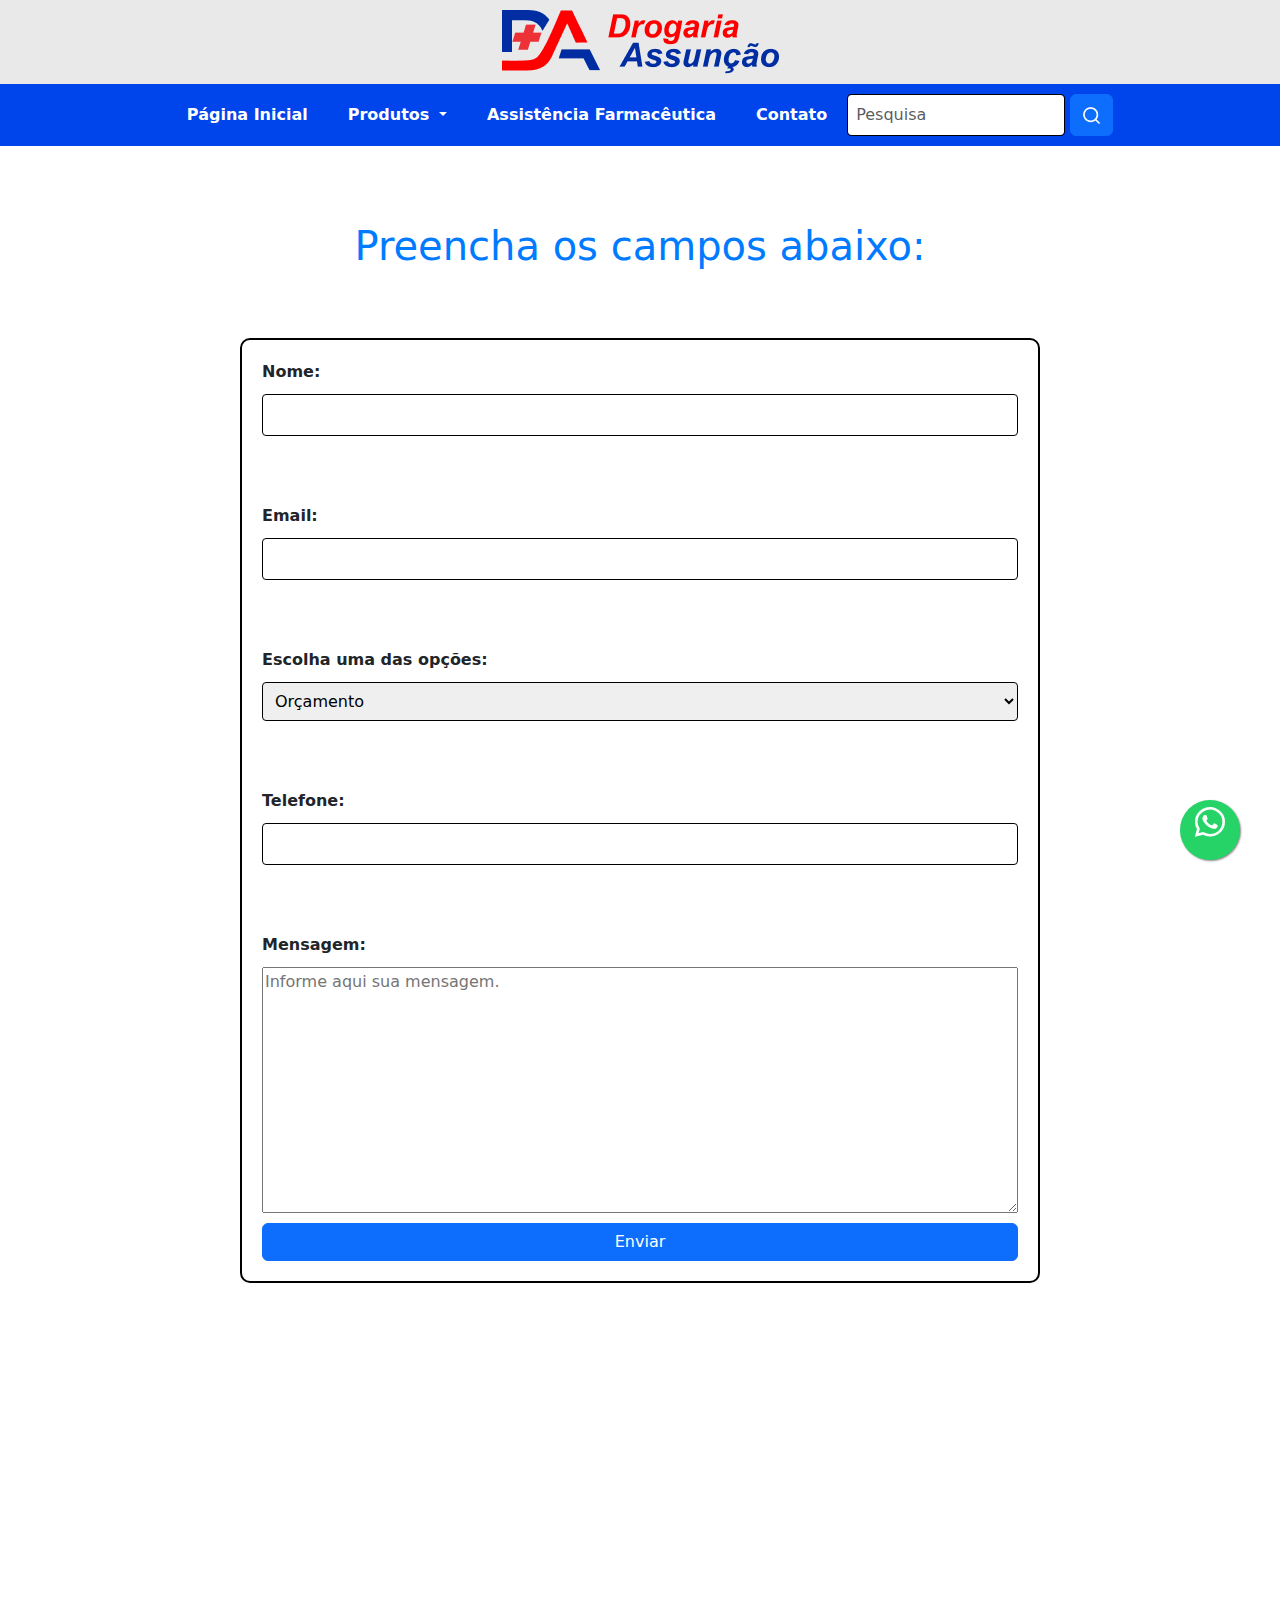
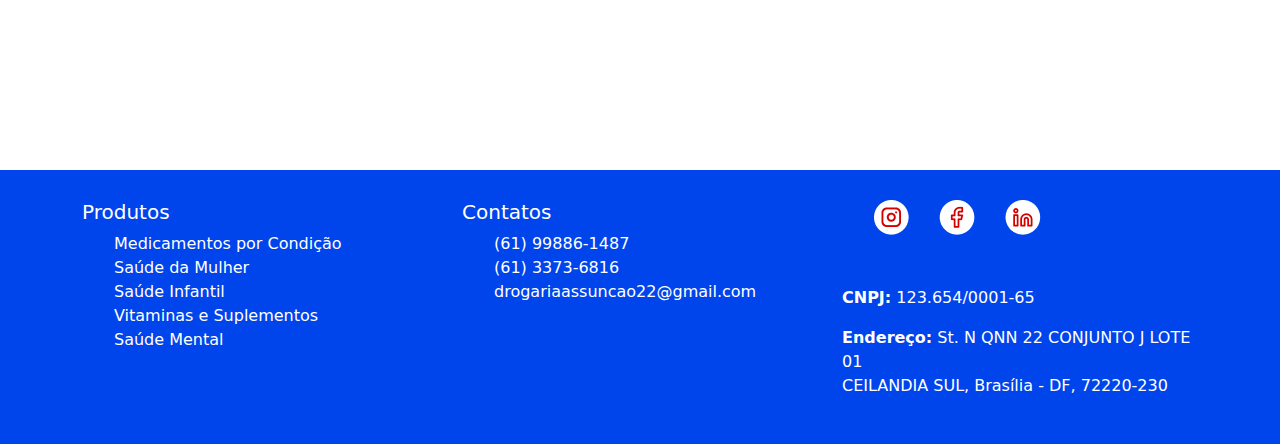
==== contato.html @ dc8b57d2 "addfiles" ====
<!DOCTYPE html>
<html lang="pt-br">
<head>
    <meta charset="UTF-8">
    <meta name="viewport" content="width=device-width, initial-scale=1.0">
    <title>Drogaria Assunção</title>
    <link rel="stylesheet" href="style.css">
    <link rel="stylesheet" href="https://cdn.jsdelivr.net/npm/bootstrap@5.3.2/dist/css/bootstrap.min.css">

    <style>
        /*body {
            margin-top: 40px;
            background-color: #222;
            color: #fff;
            font-family: Arial, sans-serif;
        }*/
    
        .box-content {
            max-width: 800px;
            margin: 0 auto;
            padding: 20px;
            border: 2px solid black;
            border-radius: 10px;
        }
    
        h1 {
            color: #007BFF;
            text-align: center;
            margin-bottom: 20px;
        }
    
        form {
            display: flex;
            flex-direction: column;
            gap: 10px;
        }
    
        label {
            font-weight: bold;
        }
    
        input[type="text"],
        input[type="email"],
        input[type="tel"],
        select {
            padding: 8px;
            border: 1px solid black;
            border-radius: 4px;
        }
    
        input[type="submit"] {
            padding: 8px;
            background-color: #007BFF;
            color: black;
            border: none;
            border-radius: 10px;
            cursor: pointer;
        }
    
       /* button {
            width: 80px;
            padding: 10px;
            margin-left: auto;
            margin-right: auto;
            font-weight: bolder;
        }*/

        .formulario-sessao {
            padding-top: 80px;
            padding: 80px;
        }
    
    
    </style>

</head>

<body>  

    <div class="navegacao">
        <header>
            <img class="logotipo" src="./assets/img/Logotipo.png" alt="Logotipo da Droigaria Assuncao">
        </header>

        <nav>
            <a href="index.html">Página Inicial</a>
            <div class="dropdown">
                <a href="#" class="dropdown dropdown-toggle" data-bs-toggle="dropdown">
                    Produtos
                </a>
                <ul class="dropdown-menu">
                    <li class="dropdown-item">
                        <a class="link-produtos" href="">Medicamentos por Condição</a>
                    </li>
                    <li class="dropdown-item">
                        <a class="link-produtos" href="">Saúde da Mulher</a>
                    </li>
                    <li class="dropdown-item">
                        <a class="link-produtos" href="">Saúde Infantil</a>
                    </li>
                    <li class="dropdown-item">
                        <a class="link-produtos" href="">Vitaminas e Suplementos</a>
                    </li>
                    <li class="dropdown-item">
                        <a class="link-produtos" href=""> Saúde Mental</a>
                    </li>
                    <li class="dropdown-item">
                        <a class="link-produtos" href=""> Diabetes</a>
                    </li>
                    <li class="dropdown-item">
                        <a class="link-produtos" href=""> Higiene Pessoal</a>
                    </li>
                </ul>
            </div>
            <a href="#">Assistência Farmacêutica</a>
            <a href="#">Contato</a>
            <div class="search-space">
                <input class="form-control" type="text" placeholder="Pesquisa">
                <button class="btn btn-primary" type="submit"><img src="./assets/img/🦆 icon _search_.png" alt=""></button>
            </div>
        </nav>

    </div>

    <!--sessão formulário-->

    <section class="formulario-sessao">
        <h1>Preencha os campos abaixo:</h1>
    <br><br>
                <form id="formulario" class="box-content">
                    <label for="nome">Nome:</label>
                    <input type="text" id="nome" name="nome" required><br><br>

                    <label for="email">Email:</label>
                    <input type="email" id="email" name="email" required><br><br>

                    <label for="opcao">Escolha uma das opções:</label>
                    <select id="opcao" name="opcao">
                        <option value="um Orçamento">Orçamento</option>
                        <option value="uma Sugestão">Sugestão</option>
                        <option value="uma Reclamação">Reclamação</option>
                        <option value="Outros">Outros</option>
                    </select><br><br>

                    <label for="telefone">Telefone:</label>
                    <input type="tel" id="telefone" name="telefone" required><br><br>

                    <label for="textarea">Mensagem:</label>
                    <textarea name="textarea" id="textarea" cols="30" rows="10" placeholder="Informe aqui sua mensagem."></textarea>

                    <button type="submit" class="btn btn-primary">Enviar</button>
                </form>
    </section>


    <iframe src="https://www.google.com/maps/embed?pb=!1m18!1m12!1m3!1d3838.4378508796917!2d-48.1099433!3d-15.833568399999997!2m3!1f0!2f0!3f0!3m2!1i1024!2i768!4f13.1!3m3!1m2!1s0x935bcd1d55c0744d%3A0x8ae49b2d48310d86!2sDROGARIA%20ASSUN%C3%87%C3%83O%20Farmacia!5e0!3m2!1spt-BR!2sbr!4v1702053990531!5m2!1spt-BR!2sbr" width="100%" height="400px" style="border:0;" allowfullscreen="" loading="lazy" referrerpolicy="no-referrer-when-downgrade"></iframe>

    <!-- Adicione outras seções conforme necessário -->

    <footer>
        <!-- Adicione o rodapé conforme discutido anteriormente -->
        <div class="container">
            <div class="row">
                <div class="col">
                    <h5 class="titulo-rodape">Produtos</h5>
                    <ul class="lista-rodape">
                        <li class="item-produto"><a href="">Medicamentos por Condição</a></li>
                        <li class="item-produto"><a href="">Saúde da Mulher</a></li>
                        <li class="item-produto"><a href="">Saúde Infantil</a></li>
                        <li class="item-produto"><a href="">Vitaminas e Suplementos</a></li>
                        <li class="item-produto"><a href="">Saúde Mental</a></li>
                    </ul>
                </div>
                <div class="col">
                    <h5 class="titulo-rodape">Contatos</h5>
                    <ul class="lista-rodape">
                        <li class="item-contatos">(61) 99886-1487</li>
                        <li class="item-contatos">(61) 3373-6816</li>
                        <li class="item-contatos">drogariaassuncao22@gmail.com</li>
                    </ul>
                </div>
                <div class="col">
                    <ul class="lista">
                        <li class="lista_item"><a href=""><img src="./assets/img/instagram-icon.png" alt=""></a></li>
                        <li class="lista_item"><a href=""><img src="./assets/img/facebook-icon.png" alt=""></a></li>
                        <li class="lista_item"><a href=""><img src="./assets/img/linkedin-icon.png" alt=""></a></li>
                    </ul>
                    <p class="cnpj"><strong>CNPJ:</strong> 123.654/0001-65</p>
                    <P class="endereco"><strong>Endereço:</strong> St. N QNN 22 CONJUNTO J LOTE 01<br>
                        CEILANDIA SUL, Brasília - DF, 72220-230</P>
                </div>
            </div>
        </div>
        <a href="https://wa.me/5561992607681?text=Adorei%20seu%20artigo" style="position:fixed;width:60px;height:60px;bottom:40px;right:40px;background-color:#25d366;
        color:#FFF;border-radius:50px;text-align:center;font-size:30px;box-shadow: 1px 1px 2px #888;
        z-index:1000;" target="_blank">
        <i style="margin-top:20px" class="bi bi-whatsapp"></i>
        </a>
    </footer>

    <script src="https://cdn.jsdelivr.net/npm/bootstrap@5.3.2/dist/js/bootstrap.bundle.min.js"></script>
    <script type="text/javascript" src="script.js"></script>

</body>
</html>
---- style.css ----
@import url("https://cdn.jsdelivr.net/npm/bootstrap-icons@1.11.2/font/bootstrap-icons.min.css");

*{
    box-sizing: border-box;
    text-decoration: none;
    list-style-type: none;
}

 /* Estilos CSS */
 body {
    font-family: Arial, sans-serif;
    margin: 0;
    padding: 0;
    padding-top: 142px;
}

.navegacao {
    position: fixed;
    top: 0;
    width: 100%;
    z-index: 9999;
}

header {
    background-color: #e9e9e9;
    text-align: center;
    padding: 10px;
}

nav {
    display: flex;
    background-color: #0044eb;
    padding: 10px;
    justify-content: center;
    align-items: center;
}

nav a {
    color: white;
    text-decoration: none;
   /* padding: 8px 10px;*/
    margin: 0 20px;
    font-weight: 600;
}

nav div ul li .link-produtos {
    color: black;
}

nav div ul li .link-produtos:hover {
    background-color: rgb(206, 206, 206);
}

nav a:hover {
    background-color: #0032ab;
}

.search-space {
   display: flex;
   gap: 5px;
}

.form-control {
    max-width: 300px;
}

section {
    padding: 20px;
}

#banner {
    text-align: center;
    margin-top: 40px;
}

.produtos {
    padding-bottom: 80px;
}

#featured-products {
    display: flex;
    flex-wrap: wrap;
    justify-content: space-between;
    width: 80%;
    margin: 0 auto;
}

.product {
    display: flex;
    flex-direction: column;
    align-items: center;
    width: 100%;
    height: 100%;
    /*margin: 10px;*/
    border: 1px solid #ddd;
    padding: 30px;
    text-align: center;
    border-radius: 8px;
    box-shadow: 5px 10px 18px #888888;
    justify-content: space-between;
}

.product h3 {
    margin-top: 20px;
}

.product img {
    max-width: 260px;
}

.product button {
    font-weight: 600;
    padding: 10px 50px;
    font-size: 18px;
}

/*sessão de depoimentos*/

.depoimentos {
    padding-top: 100px;
    padding-bottom: 150px;
}

.container-dados-depoimento {
    display: flex;
}

.depoimento {
    margin-top: 70px;
}

.imagem-depoimento {
    width: 65px;
    height: 65px;
    background-color: #d3d3d3;
    border-radius: 50px;
    background-repeat: no-repeat;
    background-position: center;
    margin-right: 15px;
}

#depoimento-1 .imagem-depoimento {
    background-image: url(./assets/img/modelo.jpg);
    background-size: cover;
}

#depoimento-2 .imagem-depoimento {
    background-image: url(./assets/img/homem.jpg);
    background-size: cover;
}

.nome-depoimento {
    color: black;
    font-size: 24px;
    margin-bottom: 5px;
}

.nota-depoimento {
    color: orange;
}

.nota-depoimento span {
    color: black;
}

.texto-depoimento {
    display: flex;
    font-size: 16px;
    color: black;
}

.texto-depoimento i {
    font-size: 35px;
    color: #0044eb;
}

.texto-depoimento i span {
    text-align: left!important;
}

.texto-depoimento i:first-child {
    padding-left: 10px;
    padding-right: 35px;
}

.texto-depoimento i:last-child {
    padding-left: 45px;
    display: flex;
    justify-content: center;
    align-items: end;
}

/*fim da sessão de depoimentos*/

footer {
    background-color: #0044eb;
    padding: 30px;
}

.lista {
    display: flex;
    gap: 30px;
    padding-bottom: 35px;
}

.lista .lista_item {
    display: inline;
}

.container .row .col .titulo-rodape {
    color: #fff;
}

.container .row .col .lista-rodape .item-produto a {
    text-decoration: none;
    color: #fff;
}

.container .row .col .lista-rodape .item-contatos {
    color: #fff;
}

.container .row .col .cnpj, .endereco {
    color: #fff;
}

/* Sessão página de produtos estilos*/


.nav-produtos .nav-link.active {
    background-color: #5885f8;
    color: #fff;
}

.nav-produtos .nav-link:hover {
    color: #0044eb;
}

.card-item {
    height: 360px;
    align-items: center;
    padding: 20px;
}

.box-card .card-item {
    border: none;
}

.card-item .img-produto img {
    width: 100%;
}

.card-item .img-produto {
    text-align: center;
}

.card-item .title-produto {
    color: black;
    text-overflow: ellipsis;
    white-space: nowrap;
    overflow: hidden;
    height: 40px;
    margin-bottom: 0px;
}

.card-item .price-produto {
    color: red;
    font-size: 24px;
}

.card-item .img-produto img {
    width: 70%;
}

.card-item .add-carrinho {
    display: none;
    text-align: center;
    height: 30px;
    justify-content: center;
    align-items: center;
}

.btn-menos {
    color: black;
    padding: 5px 7px;
    border: 2px solid black;
    border-top-left-radius: 10px;
    border-bottom-left-radius: 10px;
    font-size: 14px;
    cursor: pointer;
}

.btn-mais {
    color: black;
    padding: 5px 7px;
    border: 2px solid black;
    border-top-right-radius: 10px;
    border-bottom-right-radius: 10px;
    font-size: 14px;
    cursor: pointer;
}

.add-numeros-itens {
    color: black;
    padding: 2px 15px;
    border-top: 2px solid black;
    border-bottom: 2px solid black;
    font-size: 18px;
}

.btn-add {
    border: 2px solid black;
    font-size: 16px;
    padding: 4px 10px;
    border-radius: 10px;
    color: #fff;
    background-color: black;
    margin-left: 0px;
}

.card-item:hover {
    background-color: #f1f1f1;
}

.card-item:hover .title-produto {
    display: none;
}

.card-item:hover .add-carrinho {
    display: flex;
}

.card-item:hover .price-produto {
    margin-top: 20px;
}
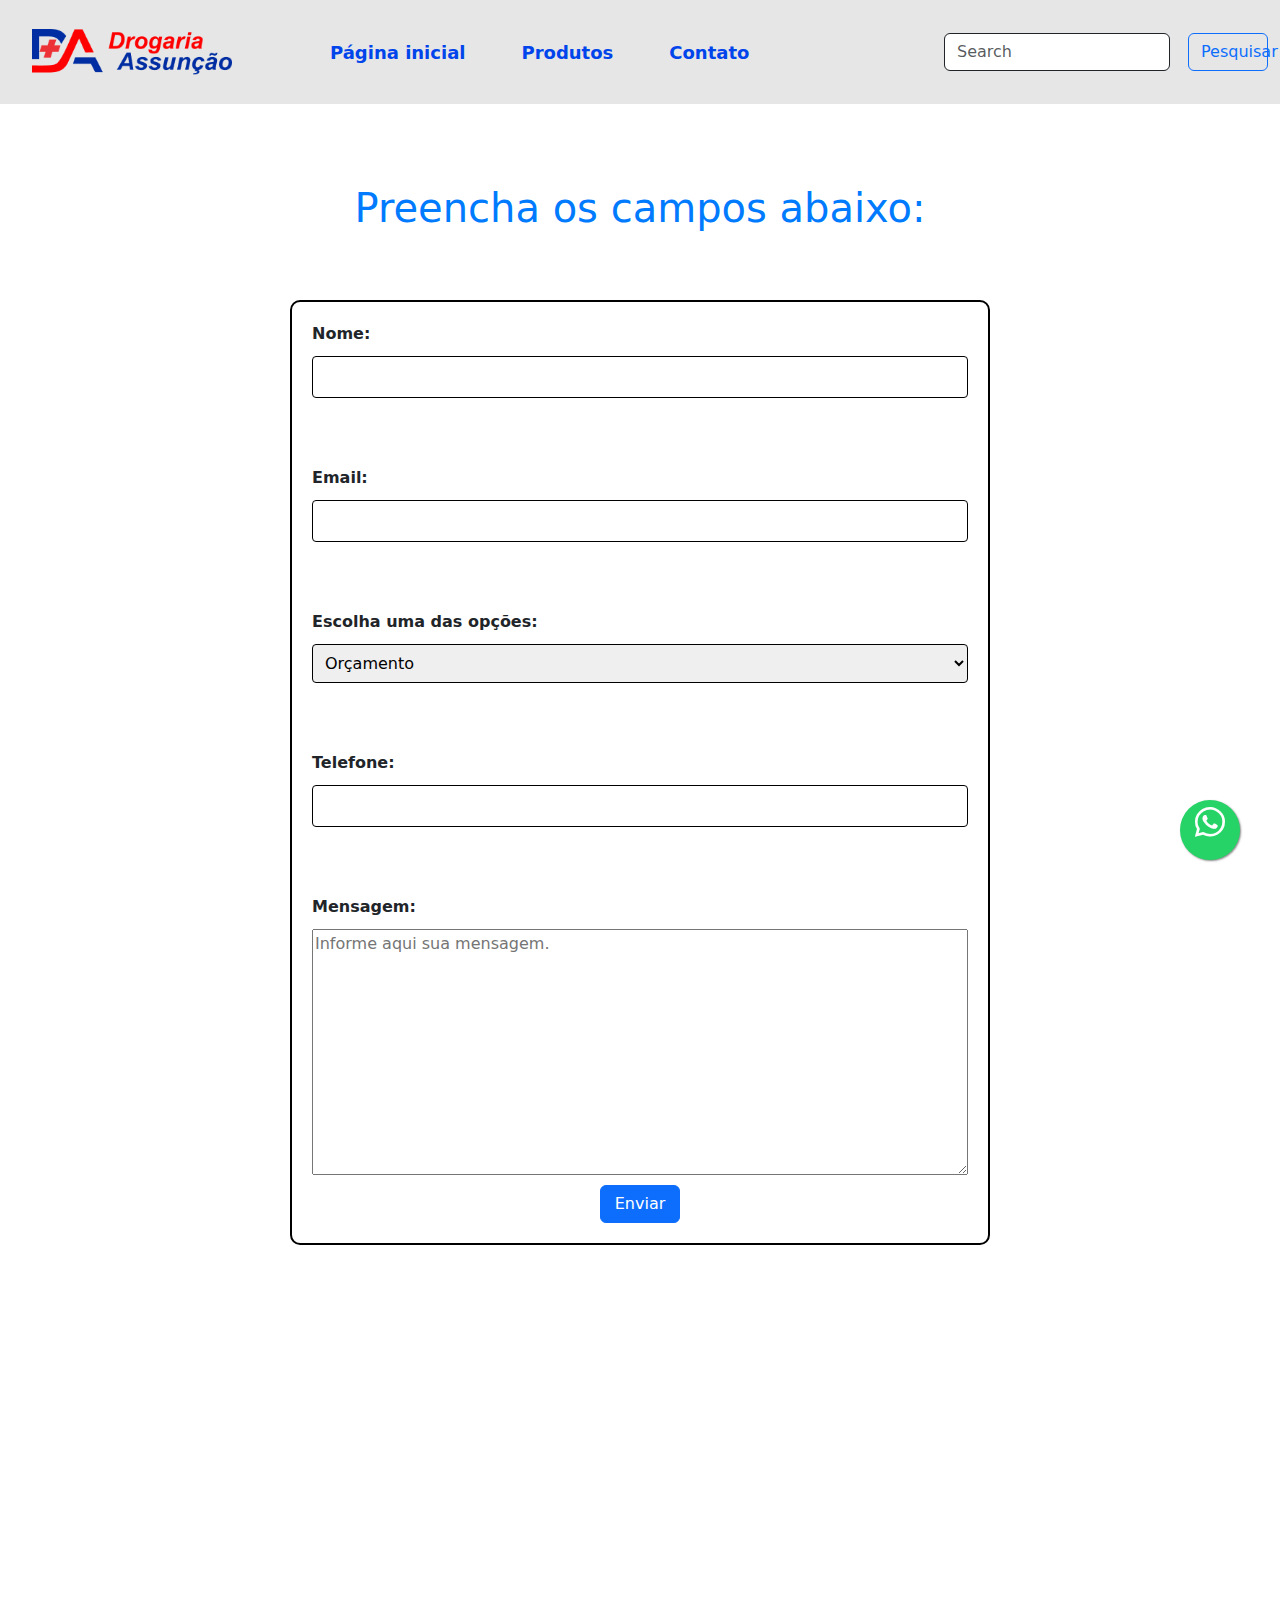
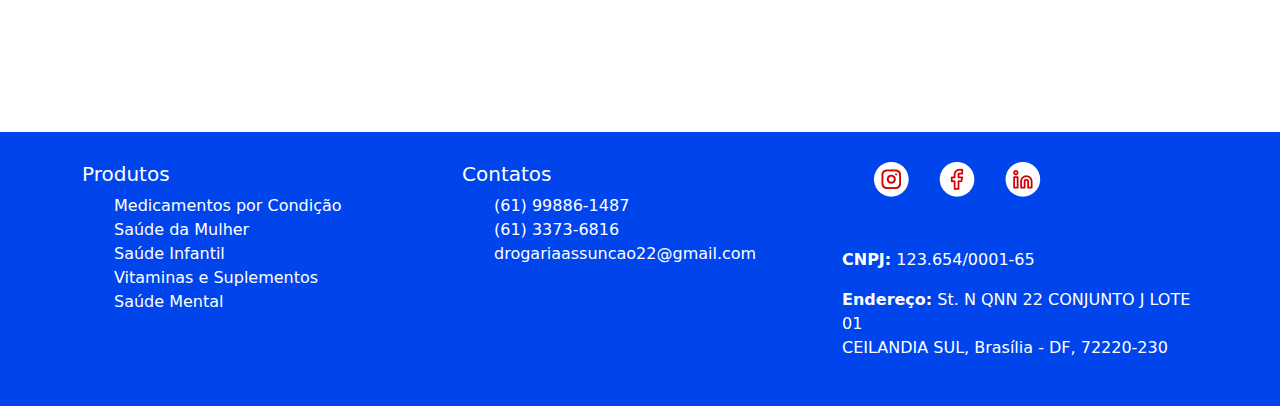
==== commit 7a641e96: "implementacao" ====
--- a/contato.html
+++ b/contato.html
@@ -8,15 +8,9 @@
     <link rel="stylesheet" href="https://cdn.jsdelivr.net/npm/bootstrap@5.3.2/dist/css/bootstrap.min.css">
 
     <style>
-        /*body {
-            margin-top: 40px;
-            background-color: #222;
-            color: #fff;
-            font-family: Arial, sans-serif;
-        }*/
     
         .box-content {
-            max-width: 800px;
+            max-width: 700px;
             margin: 0 auto;
             padding: 20px;
             border: 2px solid black;
@@ -57,17 +51,19 @@
             cursor: pointer;
         }
     
-       /* button {
+       button {
             width: 80px;
             padding: 10px;
             margin-left: auto;
             margin-right: auto;
             font-weight: bolder;
-        }*/
+        }
 
         .formulario-sessao {
             padding-top: 80px;
-            padding: 80px;
+            padding-right: 20px;
+            padding-left: 20px;
+            padding-bottom: 80px;
         }
     
     
@@ -77,50 +73,31 @@
 
 <body>  
 
-    <div class="navegacao">
-        <header>
-            <img class="logotipo" src="./assets/img/Logotipo.png" alt="Logotipo da Droigaria Assuncao">
-        </header>
-
-        <nav>
-            <a href="index.html">Página Inicial</a>
-            <div class="dropdown">
-                <a href="#" class="dropdown dropdown-toggle" data-bs-toggle="dropdown">
-                    Produtos
-                </a>
-                <ul class="dropdown-menu">
-                    <li class="dropdown-item">
-                        <a class="link-produtos" href="">Medicamentos por Condição</a>
-                    </li>
-                    <li class="dropdown-item">
-                        <a class="link-produtos" href="">Saúde da Mulher</a>
-                    </li>
-                    <li class="dropdown-item">
-                        <a class="link-produtos" href="">Saúde Infantil</a>
-                    </li>
-                    <li class="dropdown-item">
-                        <a class="link-produtos" href="">Vitaminas e Suplementos</a>
-                    </li>
-                    <li class="dropdown-item">
-                        <a class="link-produtos" href=""> Saúde Mental</a>
-                    </li>
-                    <li class="dropdown-item">
-                        <a class="link-produtos" href=""> Diabetes</a>
-                    </li>
-                    <li class="dropdown-item">
-                        <a class="link-produtos" href=""> Higiene Pessoal</a>
-                    </li>
-                </ul>
-            </div>
-            <a href="#">Assistência Farmacêutica</a>
-            <a href="#">Contato</a>
-            <div class="search-space">
-                <input class="form-control" type="text" placeholder="Pesquisa">
-                <button class="btn btn-primary" type="submit"><img src="./assets/img/🦆 icon _search_.png" alt=""></button>
-            </div>
-        </nav>
-
-    </div>
+    <nav id="site-nav" class="navbar navbar-expand-lg  pt-4 pb-4 " >
+        <div class="container-fluid">
+          <a class="navbar-brand" href="index.html"><img class="logotipo" src="./assets/img/Logotipo.png" alt=""></a>
+          <button class="navbar-toggler" type="button" data-bs-toggle="collapse" data-bs-target="#navbarSupportedContent" aria-controls="navbarSupportedContent" aria-expanded="false" aria-label="Toggle navigation">
+            <span class="navbar-toggler-icon"></span>
+          </button>
+          <div class="collapse navbar-collapse" id="navbarSupportedContent">
+            <ul class="navbar-nav me-auto mb-2 mb-lg-0">
+              <li class="nav-item">
+                <a class="nav-link" aria-current="page" href="index.html">Página inicial</a>
+              </li>
+              <li class="nav-item">
+                <a class="nav-link" href="produtos.html">Produtos</a>
+              </li>
+              <li class="nav-item">
+                <a class="nav-link" aria-disabled="true">Contato</a>
+              </li>
+            </ul>
+            <form class="d-flex" role="search" style="display: flex; flex-direction: row;">
+              <input class="form-control me-2 border-dark" type="search" placeholder="Search" aria-label="Search">
+              <button class="btn btn-outline-primary " type="submit">Pesquisar</button>
+            </form>
+          </div>
+        </div>
+      </nav>
 
     <!--sessão formulário-->
 
@@ -181,8 +158,8 @@
                 </div>
                 <div class="col">
                     <ul class="lista">
-                        <li class="lista_item"><a href=""><img src="./assets/img/instagram-icon.png" alt=""></a></li>
-                        <li class="lista_item"><a href=""><img src="./assets/img/facebook-icon.png" alt=""></a></li>
+                        <li class="lista_item"><a href="https://www.instagram.com/drogariaassuncao22/" target="_blank"><img src="./assets/img/instagram-icon.png" alt=""></a></li>
+                        <li class="lista_item"><a href="https://www.facebook.com/Drogariaassun?locale=pt_BR" target="_blank"><img src="./assets/img/facebook-icon.png" alt=""></a></li>
                         <li class="lista_item"><a href=""><img src="./assets/img/linkedin-icon.png" alt=""></a></li>
                     </ul>
                     <p class="cnpj"><strong>CNPJ:</strong> 123.654/0001-65</p>
--- a/style.css
+++ b/style.css
@@ -11,7 +11,33 @@
     font-family: Arial, sans-serif;
     margin: 0;
     padding: 0;
-    padding-top: 142px;
+    padding-top: 104px;
+}
+
+#site-nav {
+    background-color: #e6e6e6;
+    position: fixed;
+    top: 0;
+    width: 100%;
+    z-index: 1030;
+}
+
+.navbar .container-fluid {
+    max-width: 1400px;
+}
+
+.navbar .container-fluid .logotipo {
+    max-width: 200px;
+}
+
+.navbar .container-fluid .navbar-brand {
+    margin-right: 70px;
+}
+
+.navbar .container-fluid a {
+    font-weight: 600;
+    font-size: 18px;
+    color:#0044eb;
 }
 
 .navegacao {
@@ -19,6 +45,10 @@
     top: 0;
     width: 100%;
     z-index: 9999;
+}
+
+#canvas {
+    z-index: 1045;
 }
 
 header {
@@ -74,7 +104,7 @@
 }
 
 .produtos {
-    padding-bottom: 80px;
+    padding-bottom: 50px;
 }
 
 #featured-products {
@@ -117,8 +147,9 @@
 /*sessão de depoimentos*/
 
 .depoimentos {
-    padding-top: 100px;
+    padding-top: 60px;
     padding-bottom: 150px;
+    background-color: #d2ebff;
 }
 
 .container-dados-depoimento {
@@ -237,9 +268,10 @@
 }
 
 .card-item {
-    height: 360px;
+    height: 400px;
     align-items: center;
     padding: 20px;
+    margin-bottom: 30px;
 }
 
 .box-card .card-item {
@@ -269,68 +301,22 @@
 }
 
 .card-item .img-produto img {
-    width: 70%;
-}
-
-.card-item .add-carrinho {
-    display: none;
-    text-align: center;
-    height: 30px;
-    justify-content: center;
-    align-items: center;
-}
-
-.btn-menos {
-    color: black;
-    padding: 5px 7px;
-    border: 2px solid black;
-    border-top-left-radius: 10px;
-    border-bottom-left-radius: 10px;
-    font-size: 14px;
-    cursor: pointer;
-}
-
-.btn-mais {
-    color: black;
-    padding: 5px 7px;
-    border: 2px solid black;
-    border-top-right-radius: 10px;
-    border-bottom-right-radius: 10px;
-    font-size: 14px;
-    cursor: pointer;
-}
-
-.add-numeros-itens {
-    color: black;
-    padding: 2px 15px;
-    border-top: 2px solid black;
-    border-bottom: 2px solid black;
-    font-size: 18px;
-}
-
-.btn-add {
-    border: 2px solid black;
-    font-size: 16px;
-    padding: 4px 10px;
-    border-radius: 10px;
-    color: #fff;
-    background-color: black;
-    margin-left: 0px;
+    width: 90%;
+    height: 200px;
 }
 
 .card-item:hover {
     background-color: #f1f1f1;
 }
 
-.card-item:hover .title-produto {
-    display: none;
-}
-
-.card-item:hover .add-carrinho {
-    display: flex;
-}
-
-.card-item:hover .price-produto {
-    margin-top: 20px;
-}
-
+.card-item {
+
+}
+
+#page-products {
+    padding-bottom: 100px;
+}
+
+/*carrinho de compras*/
+
+
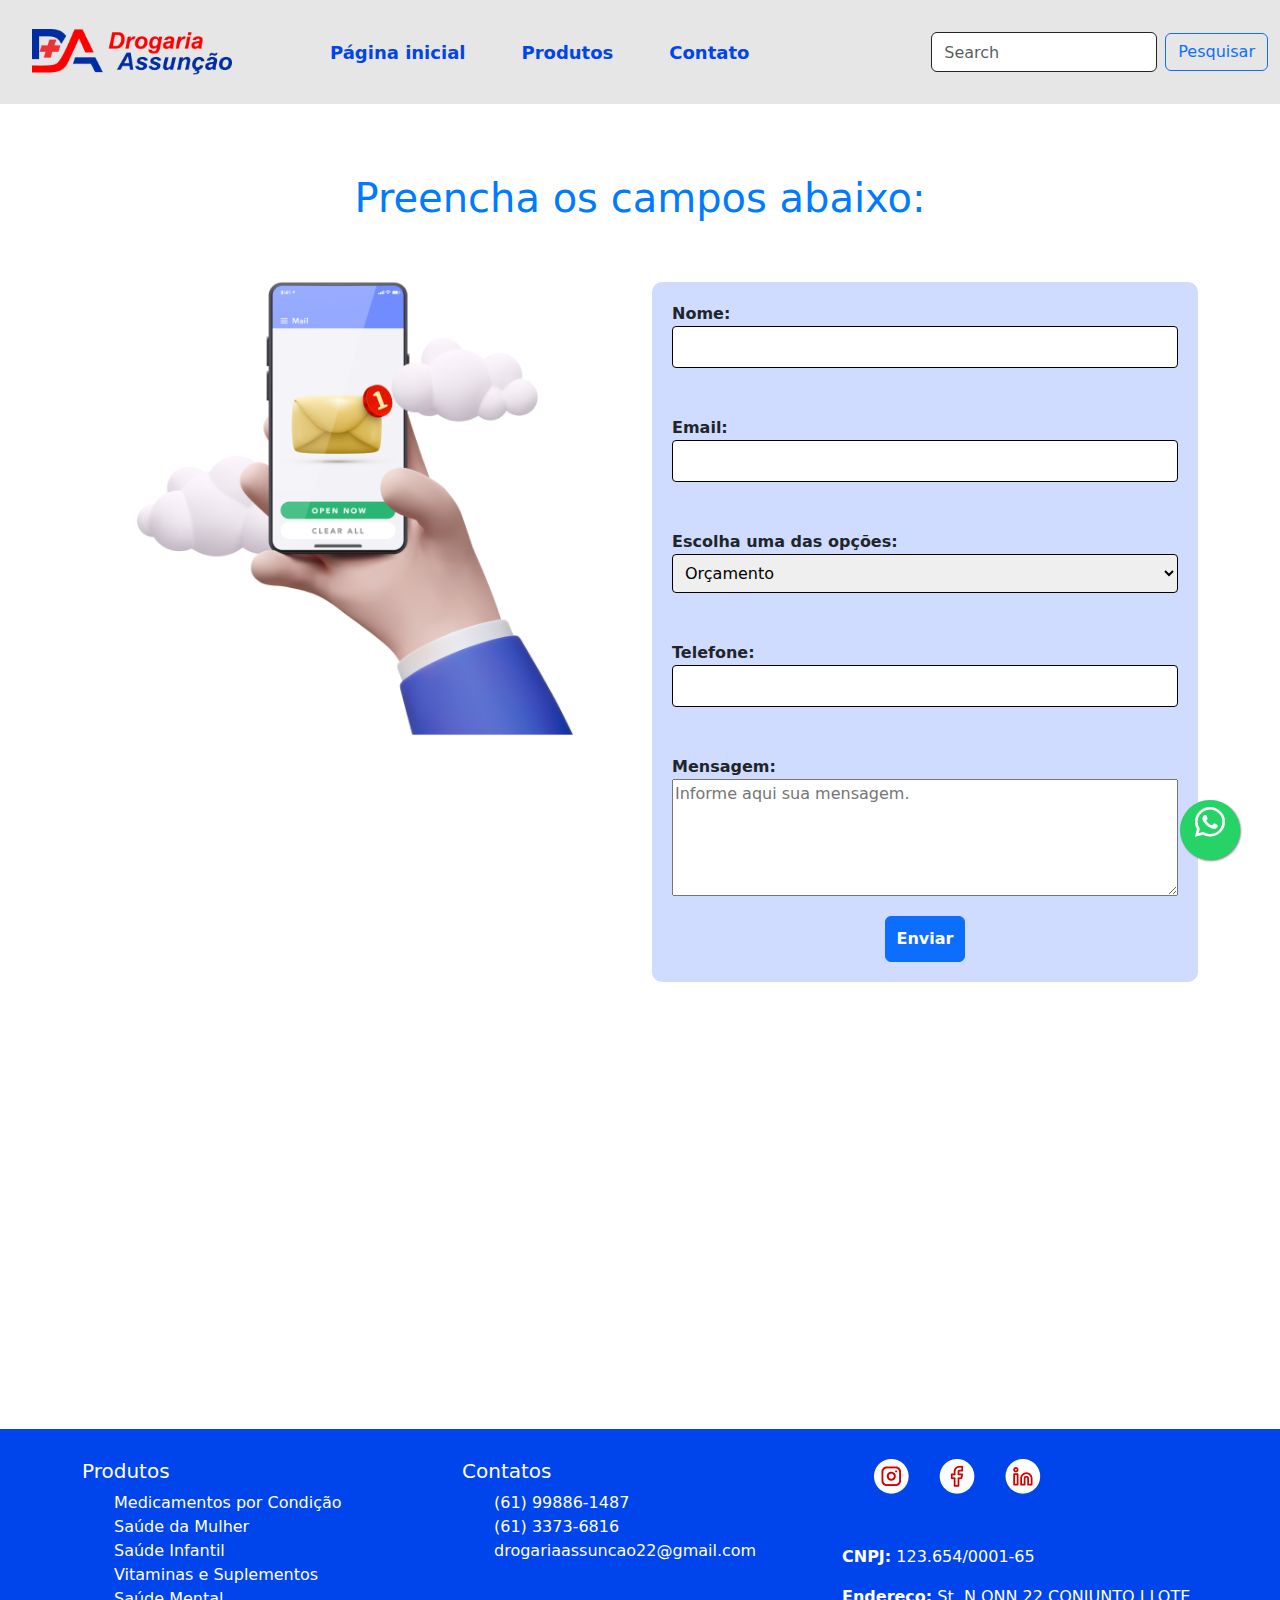
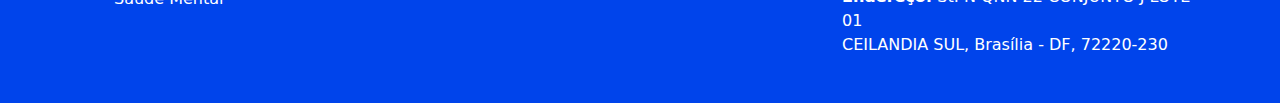
==== commit 91e96995: "arquivos implementados" ====
--- a/contato.html
+++ b/contato.html
@@ -10,11 +10,13 @@
     <style>
     
         .box-content {
-            max-width: 700px;
-            margin: 0 auto;
+            max-width: 600px;
+            height: 700px;
             padding: 20px;
             border: 2px solid black;
             border-radius: 10px;
+            background-color: rgba(15, 79, 255, 0.2);
+            border: none;
         }
     
         h1 {
@@ -26,7 +28,7 @@
         form {
             display: flex;
             flex-direction: column;
-            gap: 10px;
+            text-align: left;
         }
     
         label {
@@ -51,21 +53,56 @@
             cursor: pointer;
         }
     
-       button {
+       #formulario button {
             width: 80px;
             padding: 10px;
             margin-left: auto;
             margin-right: auto;
             font-weight: bolder;
-        }
-
-        .formulario-sessao {
+            margin-top: 20px;
+        }
+
+       /* .formulario-sessao {
             padding-top: 80px;
             padding-right: 20px;
             padding-left: 20px;
             padding-bottom: 80px;
-        }
-    
+        }*/
+
+        #contato-form img {
+            width: 80%;
+        }
+
+        #contato-form {
+            margin-top: 70px;
+        }
+
+        .title-form {
+            margin-bottom: 60px;
+        }
+
+        .form-control {
+            padding-top: 0;
+            padding-bottom: 0;
+            height: 40px;
+        }
+
+        .d-flex {
+            align-items: center;
+            padding-top: 0;
+        }
+
+        @media (max-width: 768px) { 
+            #contato-form .row {
+                display: block;
+            }
+
+            .navbar .navbar-brand .logotipo {
+                max-width: 180px;
+            }
+        }
+
+
     
     </style>
 
@@ -101,32 +138,51 @@
 
     <!--sessão formulário-->
 
+    <div id="contato-form" class="container text-center">
+        <h1 class="title-form">Preencha os campos abaixo:</h1>
+        <div class="row">
+          <div class="col">
+            <img src="./assets/img/ilustracao 1.png" alt="">
+          </div>
+          <div class="col">
+        
+            <form id="formulario" class="box-content">
+                <label for="nome">Nome:</label>
+                <input type="text" id="nome" name="nome" required><br><br>
+
+                <label for="email">Email:</label>
+                <input type="email" id="email" name="email" required><br><br>
+
+                <label for="opcao">Escolha uma das opções:</label>
+                <select id="opcao" name="opcao">
+                    <option value="um Orçamento">Orçamento</option>
+                    <option value="uma Sugestão">Sugestão</option>
+                    <option value="uma Reclamação">Reclamação</option>
+                    <option value="Outros">Outros</option>
+                </select><br><br>
+
+                <label for="telefone">Telefone:</label>
+                <input type="tel" id="telefone" name="telefone" required><br><br>
+
+                <label for="textarea">Mensagem:</label>
+                <textarea name="textarea" id="textarea" cols="30" rows="10" placeholder="Informe aqui sua mensagem."></textarea>
+
+                <button type="submit" class="btn btn-primary">Enviar</button>
+            </form>
+          </div>
+        </div>
+      </div>
+
     <section class="formulario-sessao">
-        <h1>Preencha os campos abaixo:</h1>
-    <br><br>
-                <form id="formulario" class="box-content">
-                    <label for="nome">Nome:</label>
-                    <input type="text" id="nome" name="nome" required><br><br>
-
-                    <label for="email">Email:</label>
-                    <input type="email" id="email" name="email" required><br><br>
-
-                    <label for="opcao">Escolha uma das opções:</label>
-                    <select id="opcao" name="opcao">
-                        <option value="um Orçamento">Orçamento</option>
-                        <option value="uma Sugestão">Sugestão</option>
-                        <option value="uma Reclamação">Reclamação</option>
-                        <option value="Outros">Outros</option>
-                    </select><br><br>
-
-                    <label for="telefone">Telefone:</label>
-                    <input type="tel" id="telefone" name="telefone" required><br><br>
-
-                    <label for="textarea">Mensagem:</label>
-                    <textarea name="textarea" id="textarea" cols="30" rows="10" placeholder="Informe aqui sua mensagem."></textarea>
-
-                    <button type="submit" class="btn btn-primary">Enviar</button>
-                </form>
+        <div class="container">
+            <div class="imagem">
+                
+            </div>
+            <div class="dados">
+    
+            </div>
+    
+        </div>
     </section>
 
 
@@ -141,11 +197,11 @@
                 <div class="col">
                     <h5 class="titulo-rodape">Produtos</h5>
                     <ul class="lista-rodape">
-                        <li class="item-produto"><a href="">Medicamentos por Condição</a></li>
-                        <li class="item-produto"><a href="">Saúde da Mulher</a></li>
-                        <li class="item-produto"><a href="">Saúde Infantil</a></li>
-                        <li class="item-produto"><a href="">Vitaminas e Suplementos</a></li>
-                        <li class="item-produto"><a href="">Saúde Mental</a></li>
+                        <li class="item-produto"><a href="produtos.html">Medicamentos por Condição</a></li>
+                        <li class="item-produto"><a href="produtos.html">Saúde da Mulher</a></li>
+                        <li class="item-produto"><a href="produtos.html">Saúde Infantil</a></li>
+                        <li class="item-produto"><a href="produtos.html">Vitaminas e Suplementos</a></li>
+                        <li class="item-produto"><a href="produtos.html">Saúde Mental</a></li>
                     </ul>
                 </div>
                 <div class="col">
